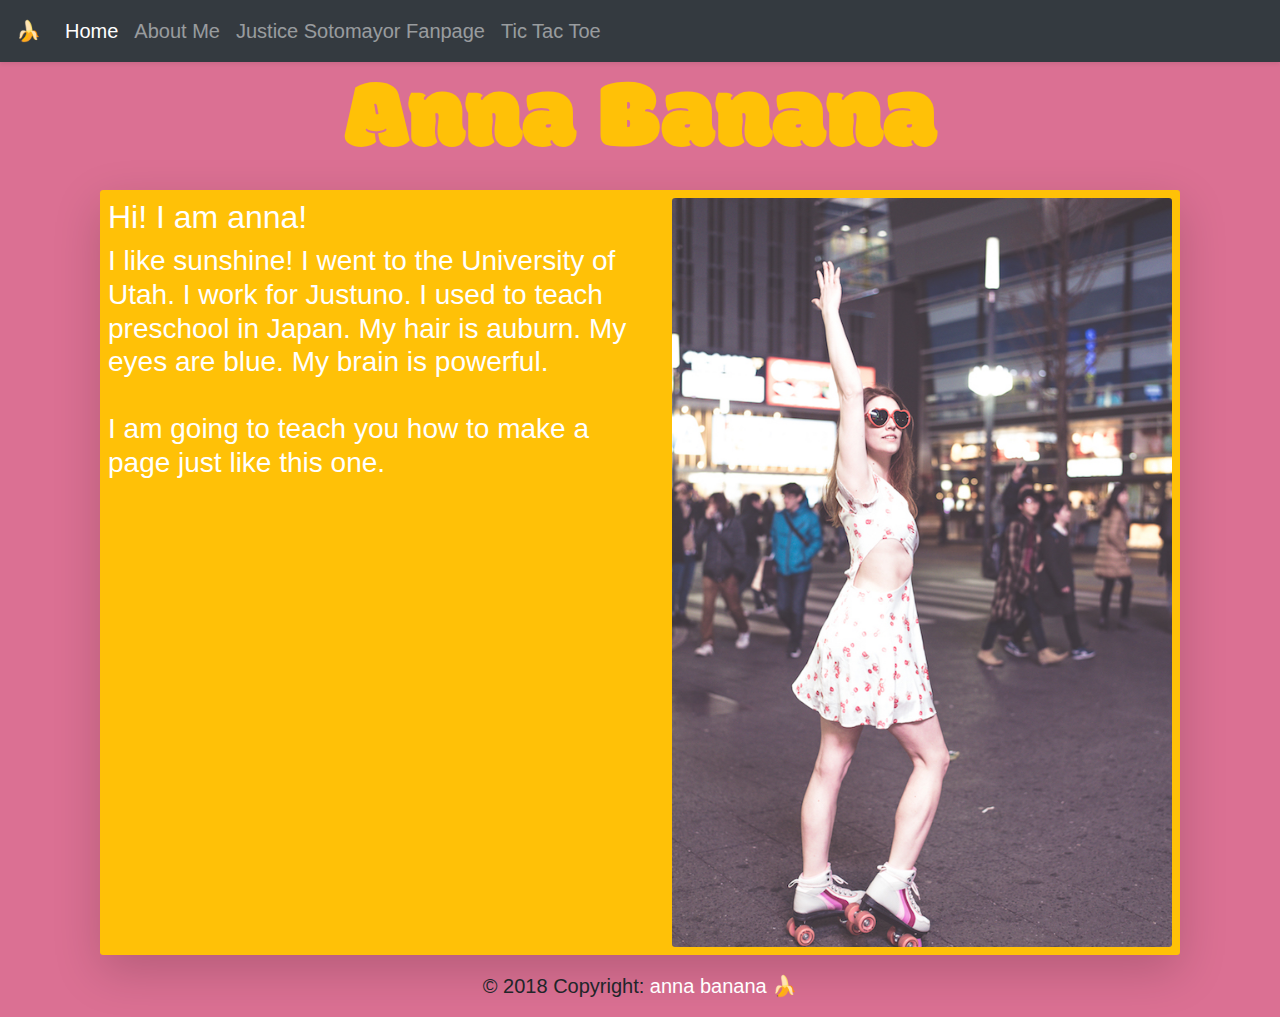
==== index.html @ 0c1314e4 "first commit" ====
<!DOCTYPE html>
<html lang="en">
  <head>
    <link
      href="https://fonts.googleapis.com/css?family=Modak|Mukta+Malar&display=swap"
      rel="stylesheet"
    />
    <meta charset="UTF-8" />
    <meta name="viewport" content="width=device-width, initial-scale=1.0" />
    <meta http-equiv="X-UA-Compatible" content="ie=edge" />
    <link
      rel="stylesheet"
      href="https://stackpath.bootstrapcdn.com/bootstrap/4.3.1/css/bootstrap.min.css"
      integrity="sha384-ggOyR0iXCbMQv3Xipma34MD+dH/1fQ784/j6cY/iJTQUOhcWr7x9JvoRxT2MZw1T"
      crossorigin="anonymous"
    />
    <!-- // The Bootstrap CDN must come before the local CSS stylesheet -->
    <link rel="stylesheet" href="./style/main.css" />
    <script defer src="./javascript/main.js"></script>
    <!-- // be sure to include defer so the JS loads last -->
    <title>anna's website</title>
  </head>
  <body>
    <nav class="navbar navbar-expand-lg bg-dark navbar-dark shadow-sm">
      <a class="navbar-brand" href="/index.html">🍌</a>
      <button
        class="navbar-toggler"
        type="button"
        data-toggle="collapse"
        data-target="/index.htmlnavbarNav"
        aria-controls="navbarNav"
        aria-expanded="false"
        aria-label="Toggle navigation"
      >
        <span class="navbar-toggler-icon"></span>
      </button>
      <div class="collapse navbar-collapse" id="navbarNav">
        <ul class="navbar-nav">
          <li class="nav-item active">
            <a class="nav-link" href="/index.html"
              >Home <span class="sr-only">(current)</span></a
            >
          </li>
          <li class="nav-item">
            <a class="nav-link" href="/about.html">About Me</a>
          </li>
          <li class="nav-item">
            <a class="nav-link" href="/fanpage.html"
              >Justice Sotomayor Fanpage</a
            >
          </li>
          <li class="nav-item">
            <a class="nav-link" href="/game.html">Tic Tac Toe</a>
          </li>
        </ul>
      </div>
    </nav>
    <div class="container">
      <!-- <nav>
        <a href="/about.html">About Me</a> |
        <a href="/fanpage.html">Sonia Maria Sotomayor Fan Page</a> |
        <a href="/tictactoe.html">Tic-Tac-Toe</a>
      </nav> -->
      <h1 class="text-warning">Anna Banana</h1>
      <div class="container">
        <div class="d-flex bd-highlight bg-warning shadow-lg rounded-sm">
          <div class="p-2 flex-grow-1 bd-highlight padded">
            <h2 class="text-white">Hi! I am anna!</h2>
            <!-- <br /> -->
            <p class="flex-column h3 text-white">
              I like sunshine! I went to the University of Utah. I work for
              Justuno. I used to teach preschool in Japan. My hair is auburn. My
              eyes are blue. My brain is powerful.
              <br /><br />
              I am going to teach you how to make a page just like this one.
            </p>
          </div>
          <div class="p-2 bd-highlight">
            <img
              style="max-width: 500px"
              class="rounded-sm"
              src="/images/profile-pic.jpg"
            />
          </div>
          <!-- <div class="p-2 bd-highlight">Third flex item</div> -->
        </div>
      </div>

      <!-- Footer -->
      <footer class="page-footer font-small blue">
        <div class="footer-copyright text-center py-3">
          © 2018 Copyright:
          <a href="/index.html"> anna banana 🍌</a>
        </div>
      </footer>
      <!-- Footer -->

      <hr class="clearfix w-100 d-md-none pb-3" />
    </div>
  </body>
</html>
---- style/main.css ----
body {
  margin: 0 auto;
  /* padding: 0 20px; */
  /* display: flex; */
  font-family: Arial, Helvetica, sans-serif;
  font-size: 20px;
  background-color: palevioletred;
  /* flex-direction: column; */
}

.padded {
  padding: 20px;
}

h1 {
  font-family: "Modak", cursive;
  font-weight: normal;
  text-align: center;
  font-size: 100px;
}

nav {
  margin: 0 auto;
  text-align: center;
  /* align-content: center;
  align-items: center; */
}

a {
  color: white;
  text-decoration: none;
}
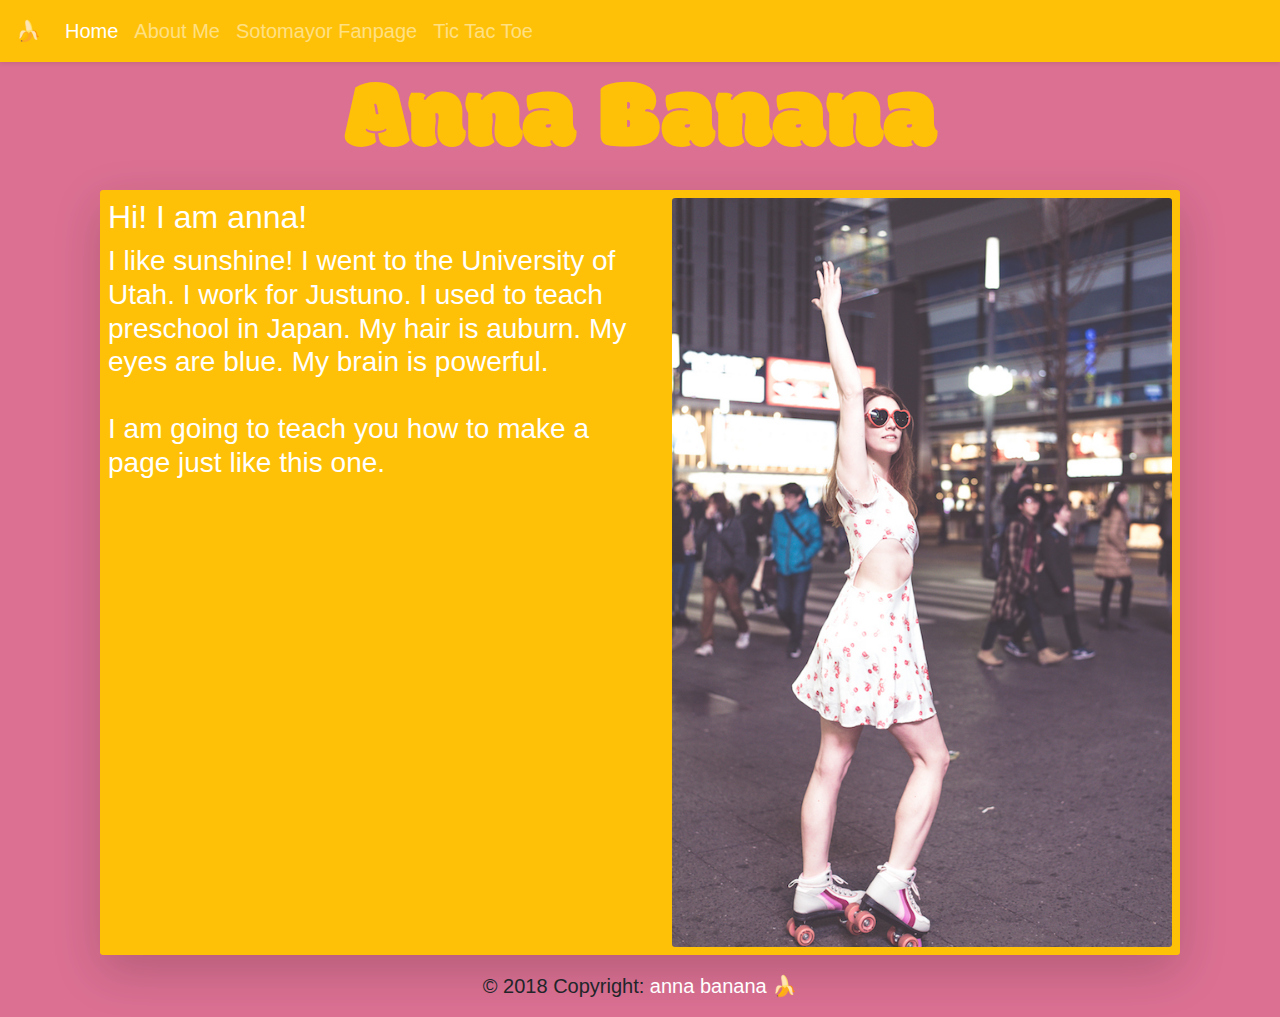
==== commit 6fc6c579: "Completes fanpage, starts about page" ====
--- a/index.html
+++ b/index.html
@@ -21,7 +21,9 @@
     <title>anna's website</title>
   </head>
   <body>
-    <nav class="navbar navbar-expand-lg bg-dark navbar-dark shadow-sm">
+    <nav
+      class="navbar navbar-expand-lg bg-warning text-warning navbar-dark shadow-sm"
+    >
       <a class="navbar-brand" href="/index.html">🍌</a>
       <button
         class="navbar-toggler"
@@ -45,9 +47,7 @@
             <a class="nav-link" href="/about.html">About Me</a>
           </li>
           <li class="nav-item">
-            <a class="nav-link" href="/fanpage.html"
-              >Justice Sotomayor Fanpage</a
-            >
+            <a class="nav-link" href="/fanpage.html">Sotomayor Fanpage</a>
           </li>
           <li class="nav-item">
             <a class="nav-link" href="/game.html">Tic Tac Toe</a>
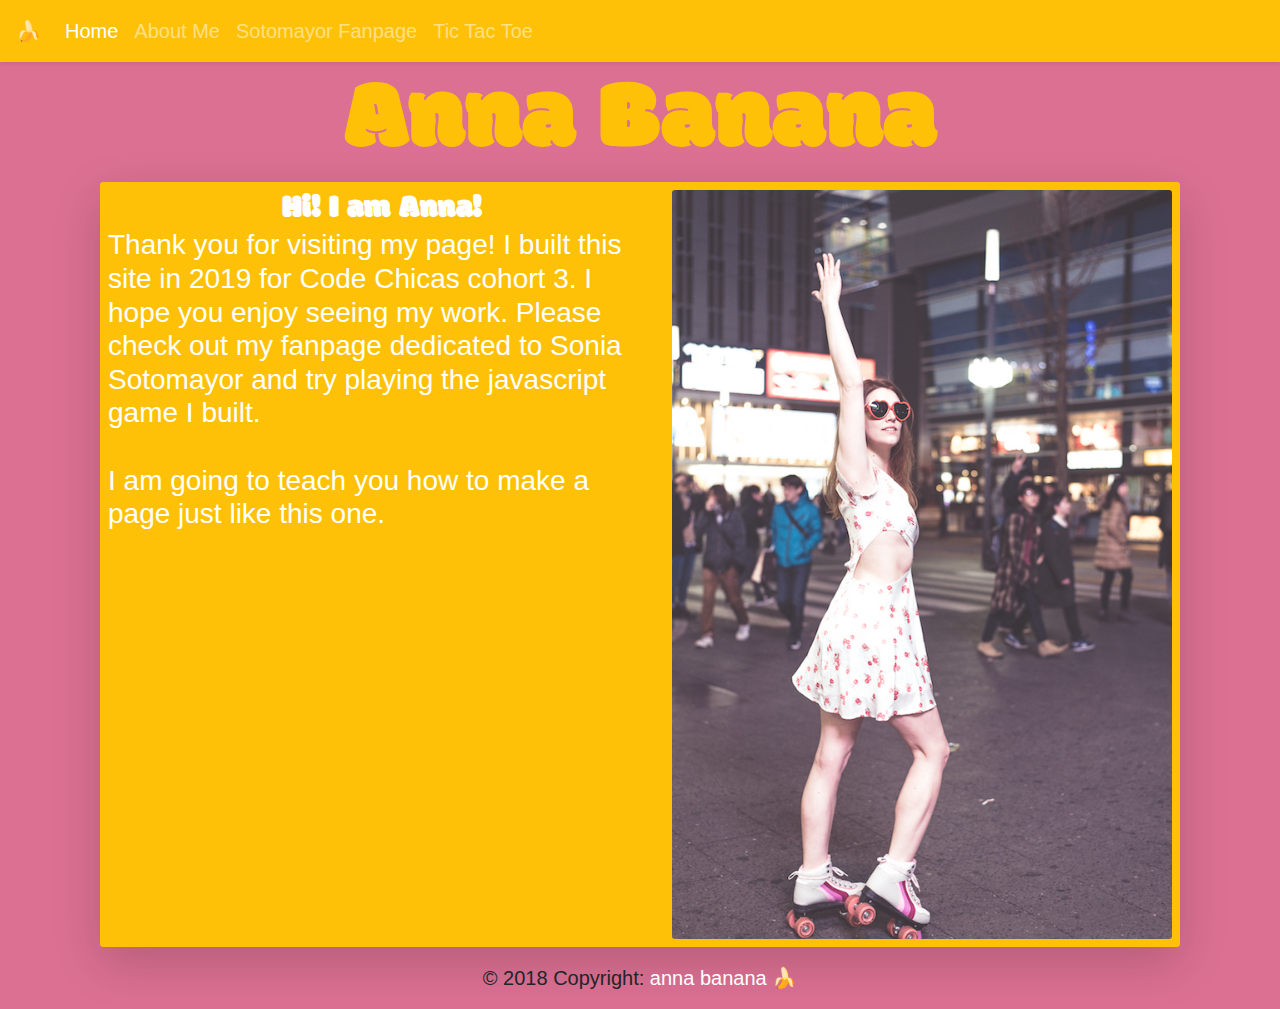
==== commit 787771e3: "adds rps, etc" ====
--- a/index.html
+++ b/index.html
@@ -65,12 +65,13 @@
       <div class="container">
         <div class="d-flex bd-highlight bg-warning shadow-lg rounded-sm">
           <div class="p-2 flex-grow-1 bd-highlight padded">
-            <h2 class="text-white">Hi! I am anna!</h2>
+            <h2 class="text-white">Hi! I am Anna!</h2>
             <!-- <br /> -->
             <p class="flex-column h3 text-white">
-              I like sunshine! I went to the University of Utah. I work for
-              Justuno. I used to teach preschool in Japan. My hair is auburn. My
-              eyes are blue. My brain is powerful.
+              Thank you for visiting my page! I built this site in 2019 for Code
+              Chicas cohort 3. I hope you enjoy seeing my work. Please check out
+              my fanpage dedicated to Sonia Sotomayor and try playing the
+              javascript game I built.
               <br /><br />
               I am going to teach you how to make a page just like this one.
             </p>
--- a/style/main.css
+++ b/style/main.css
@@ -1,32 +1,57 @@
 body {
   margin: 0 auto;
-  /* padding: 0 20px; */
-  /* display: flex; */
   font-family: Arial, Helvetica, sans-serif;
   font-size: 20px;
   background-color: palevioletred;
-  /* flex-direction: column; */
 }
 
-.padded {
-  padding: 20px;
+h1,
+h2,
+h3,
+h4,
+h5,
+h6 {
+  font-family: "Modak", cursive;
+  font-weight: normal;
+  text-align: center;
+  margin: 0 auto;
 }
 
 h1 {
-  font-family: "Modak", cursive;
-  font-weight: normal;
-  text-align: center;
   font-size: 100px;
+}
+
+main {
+  margin: 0 auto;
+  max-width: 800px;
+  text-align: left;
+}
+
+button {
+  padding: 0px 20px;
+  font-size: 18px;
+  background: white;
+  cursor: pointer;
+  margin: 15px;
+  outline: 2px solid black;
+}
+
+button:hover {
+  color: white;
+  background-color: black;
 }
 
 nav {
   margin: 0 auto;
   text-align: center;
-  /* align-content: center;
-  align-items: center; */
+  padding-top: 20px;
 }
 
 a {
   color: white;
   text-decoration: none;
 }
+
+.padded {
+  padding: 20px;
+}
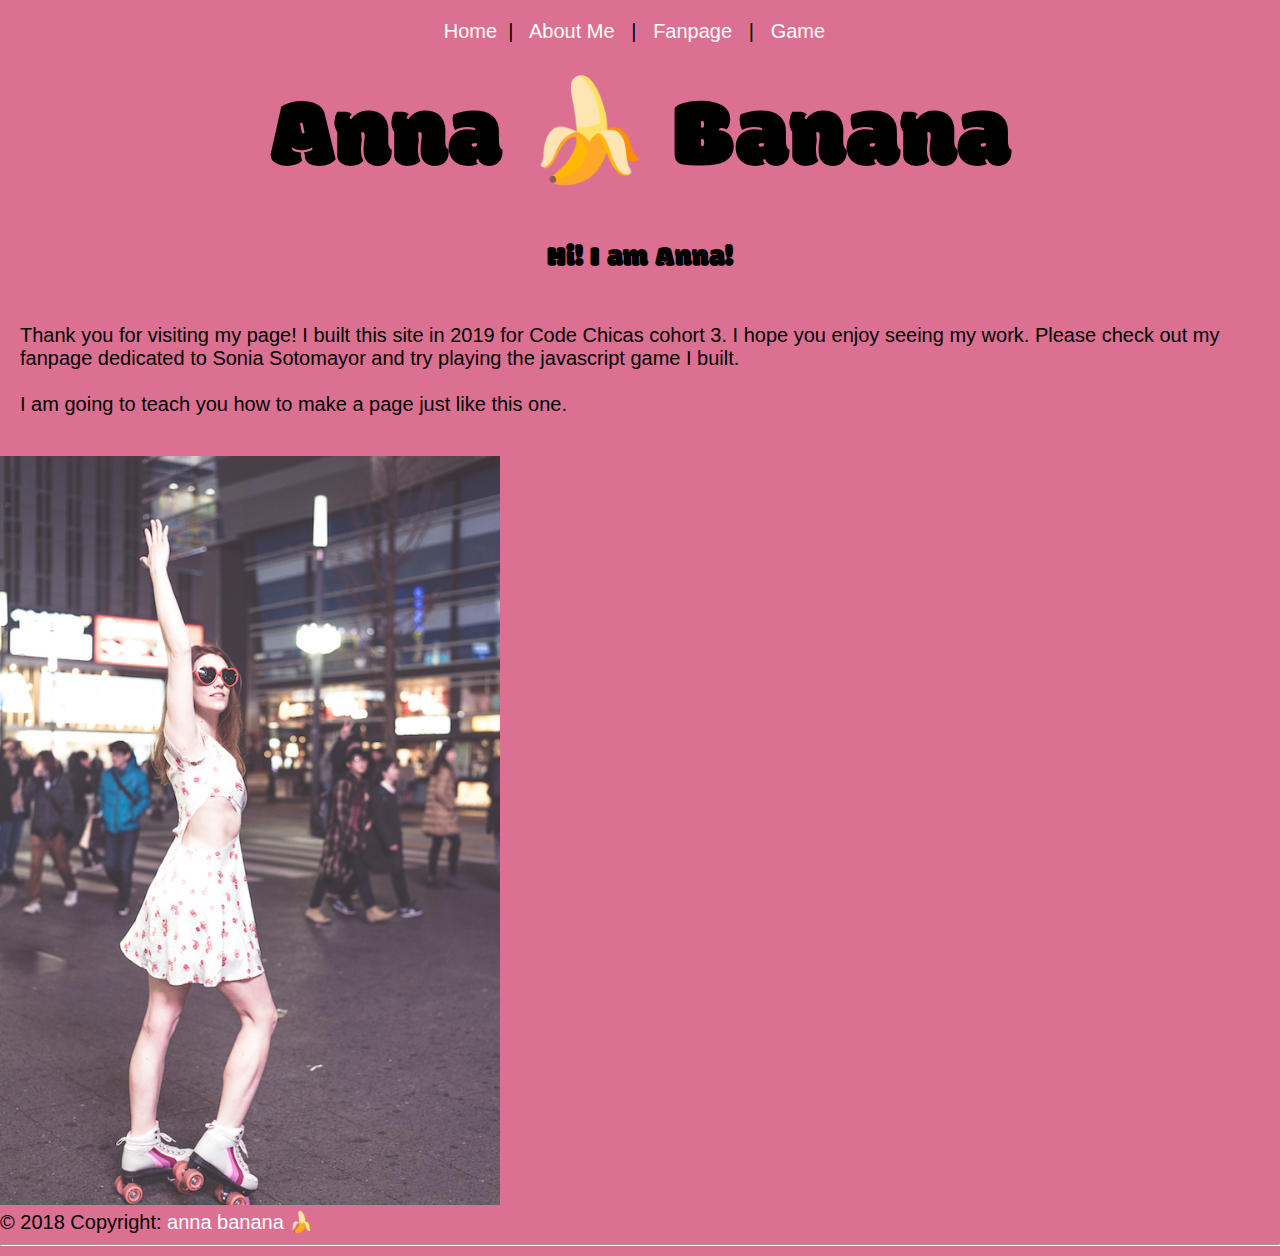
==== commit d704c0a3: "final day of class commit" ====
--- a/index.html
+++ b/index.html
@@ -8,66 +8,30 @@
     <meta charset="UTF-8" />
     <meta name="viewport" content="width=device-width, initial-scale=1.0" />
     <meta http-equiv="X-UA-Compatible" content="ie=edge" />
-    <link
-      rel="stylesheet"
-      href="https://stackpath.bootstrapcdn.com/bootstrap/4.3.1/css/bootstrap.min.css"
-      integrity="sha384-ggOyR0iXCbMQv3Xipma34MD+dH/1fQ784/j6cY/iJTQUOhcWr7x9JvoRxT2MZw1T"
-      crossorigin="anonymous"
-    />
-    <!-- // The Bootstrap CDN must come before the local CSS stylesheet -->
+    <!-- The Bootstrap CDN must come before the local CSS stylesheet -->
     <link rel="stylesheet" href="./style/main.css" />
-    <script defer src="./javascript/main.js"></script>
-    <!-- // be sure to include defer so the JS loads last -->
     <title>anna's website</title>
   </head>
   <body>
-    <nav
-      class="navbar navbar-expand-lg bg-warning text-warning navbar-dark shadow-sm"
-    >
-      <a class="navbar-brand" href="/index.html">🍌</a>
-      <button
-        class="navbar-toggler"
-        type="button"
-        data-toggle="collapse"
-        data-target="/index.htmlnavbarNav"
-        aria-controls="navbarNav"
-        aria-expanded="false"
-        aria-label="Toggle navigation"
-      >
-        <span class="navbar-toggler-icon"></span>
-      </button>
-      <div class="collapse navbar-collapse" id="navbarNav">
-        <ul class="navbar-nav">
-          <li class="nav-item active">
-            <a class="nav-link" href="/index.html"
-              >Home <span class="sr-only">(current)</span></a
-            >
-          </li>
-          <li class="nav-item">
-            <a class="nav-link" href="/about.html">About Me</a>
-          </li>
-          <li class="nav-item">
-            <a class="nav-link" href="/fanpage.html">Sotomayor Fanpage</a>
-          </li>
-          <li class="nav-item">
-            <a class="nav-link" href="/game.html">Tic Tac Toe</a>
-          </li>
-        </ul>
-      </div>
-    </nav>
-    <div class="container">
-      <!-- <nav>
-        <a href="/about.html">About Me</a> |
-        <a href="/fanpage.html">Sonia Maria Sotomayor Fan Page</a> |
-        <a href="/tictactoe.html">Tic-Tac-Toe</a>
-      </nav> -->
-      <h1 class="text-warning">Anna Banana</h1>
+    <!-- container -->
+    <div>
+      <!-- navigation -->
+      <nav>
+        <a href="#">Home</a>&nbsp; | &nbsp;
+        <a href="./about.html">About Me</a> &nbsp; | &nbsp;
+        <a href="./fanpage.html">Fanpage</a> &nbsp; | &nbsp;
+        <a href="./game.html">Game</a> &nbsp;
+      </nav>
+      <br />
+      <h1 class="yellow-text">Anna 🍌 Banana</h1>
+
+      <!-- container  -->
       <div class="container">
         <div class="d-flex bd-highlight bg-warning shadow-lg rounded-sm">
-          <div class="p-2 flex-grow-1 bd-highlight padded">
-            <h2 class="text-white">Hi! I am Anna!</h2>
-            <!-- <br /> -->
-            <p class="flex-column h3 text-white">
+          <div class="p-2 bd-highlight padded">
+            <h2 class="white-text">Hi! I am Anna!</h2>
+            <br />
+            <p class="white-text">
               Thank you for visiting my page! I built this site in 2019 for Code
               Chicas cohort 3. I hope you enjoy seeing my work. Please check out
               my fanpage dedicated to Sonia Sotomayor and try playing the
@@ -80,7 +44,7 @@
             <img
               style="max-width: 500px"
               class="rounded-sm"
-              src="/images/profile-pic.jpg"
+              src="./imgs/profile-pic.jpg"
             />
           </div>
           <!-- <div class="p-2 bd-highlight">Third flex item</div> -->
